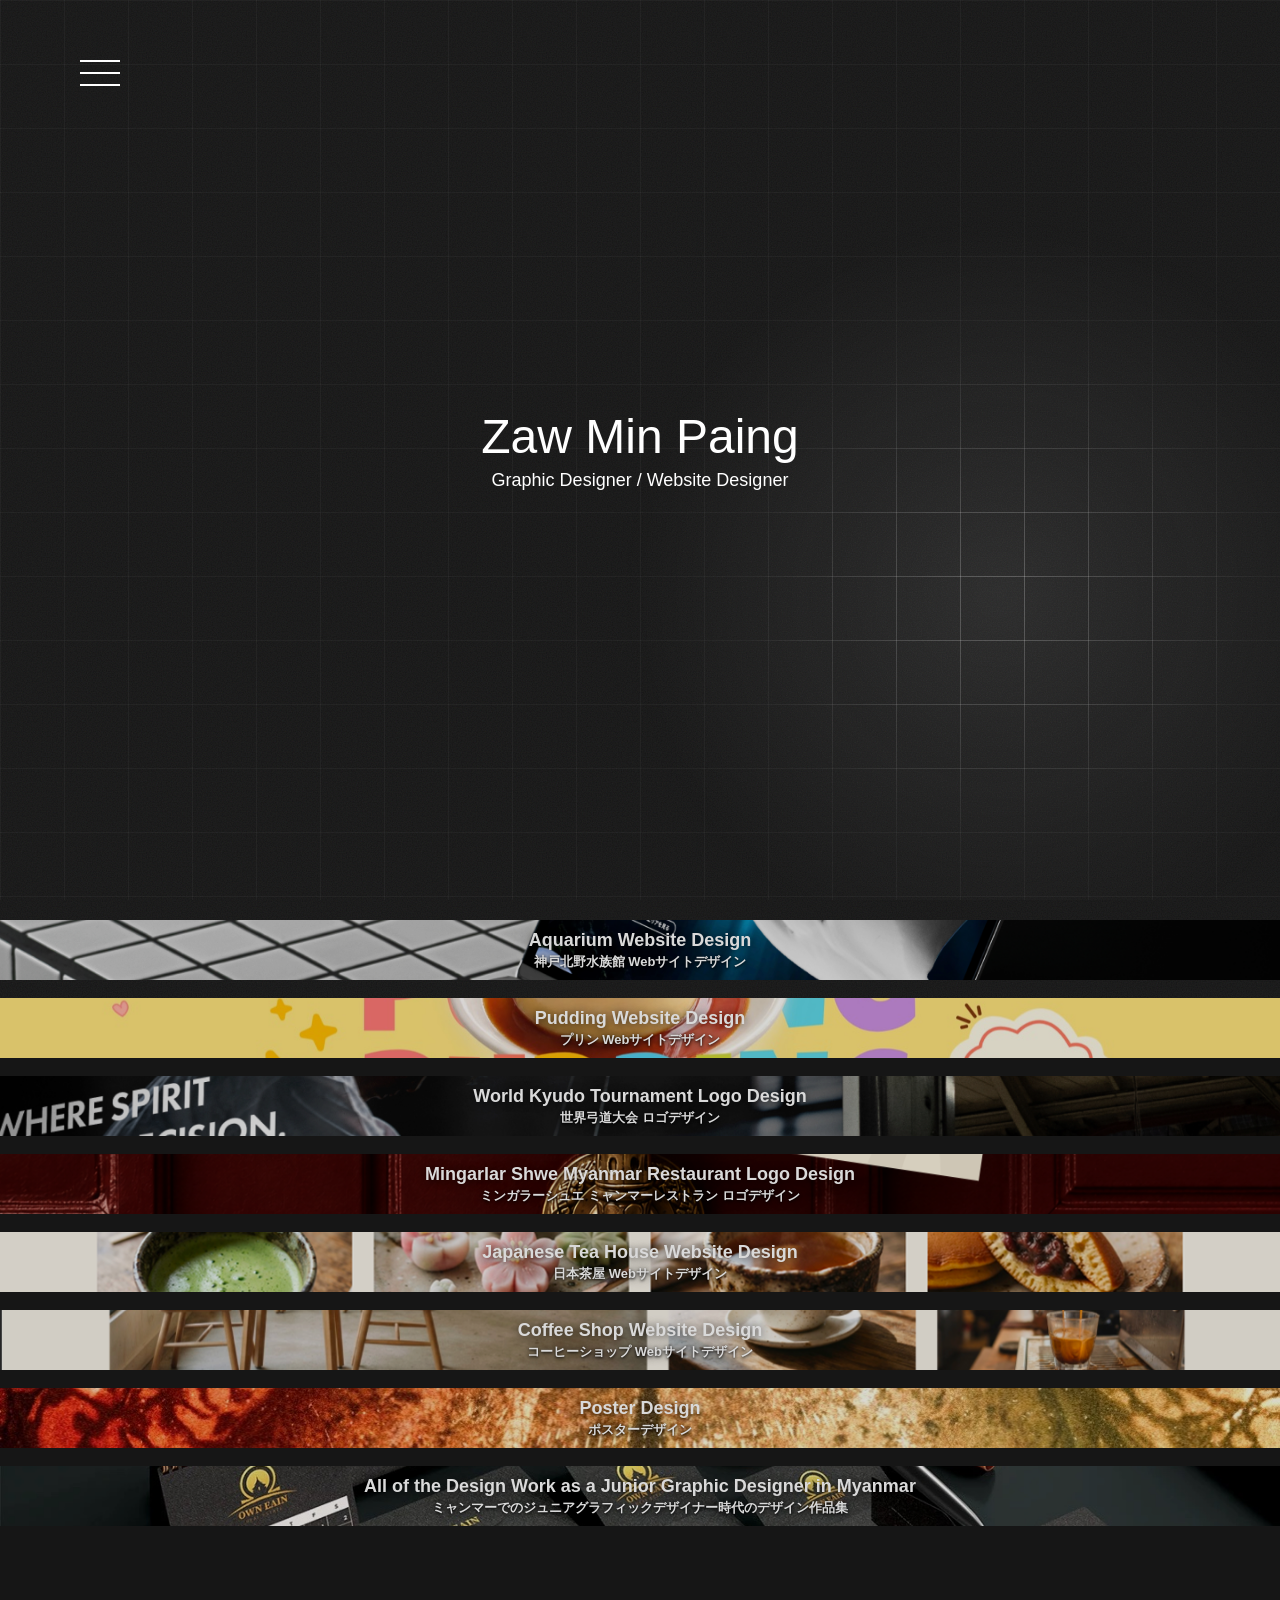
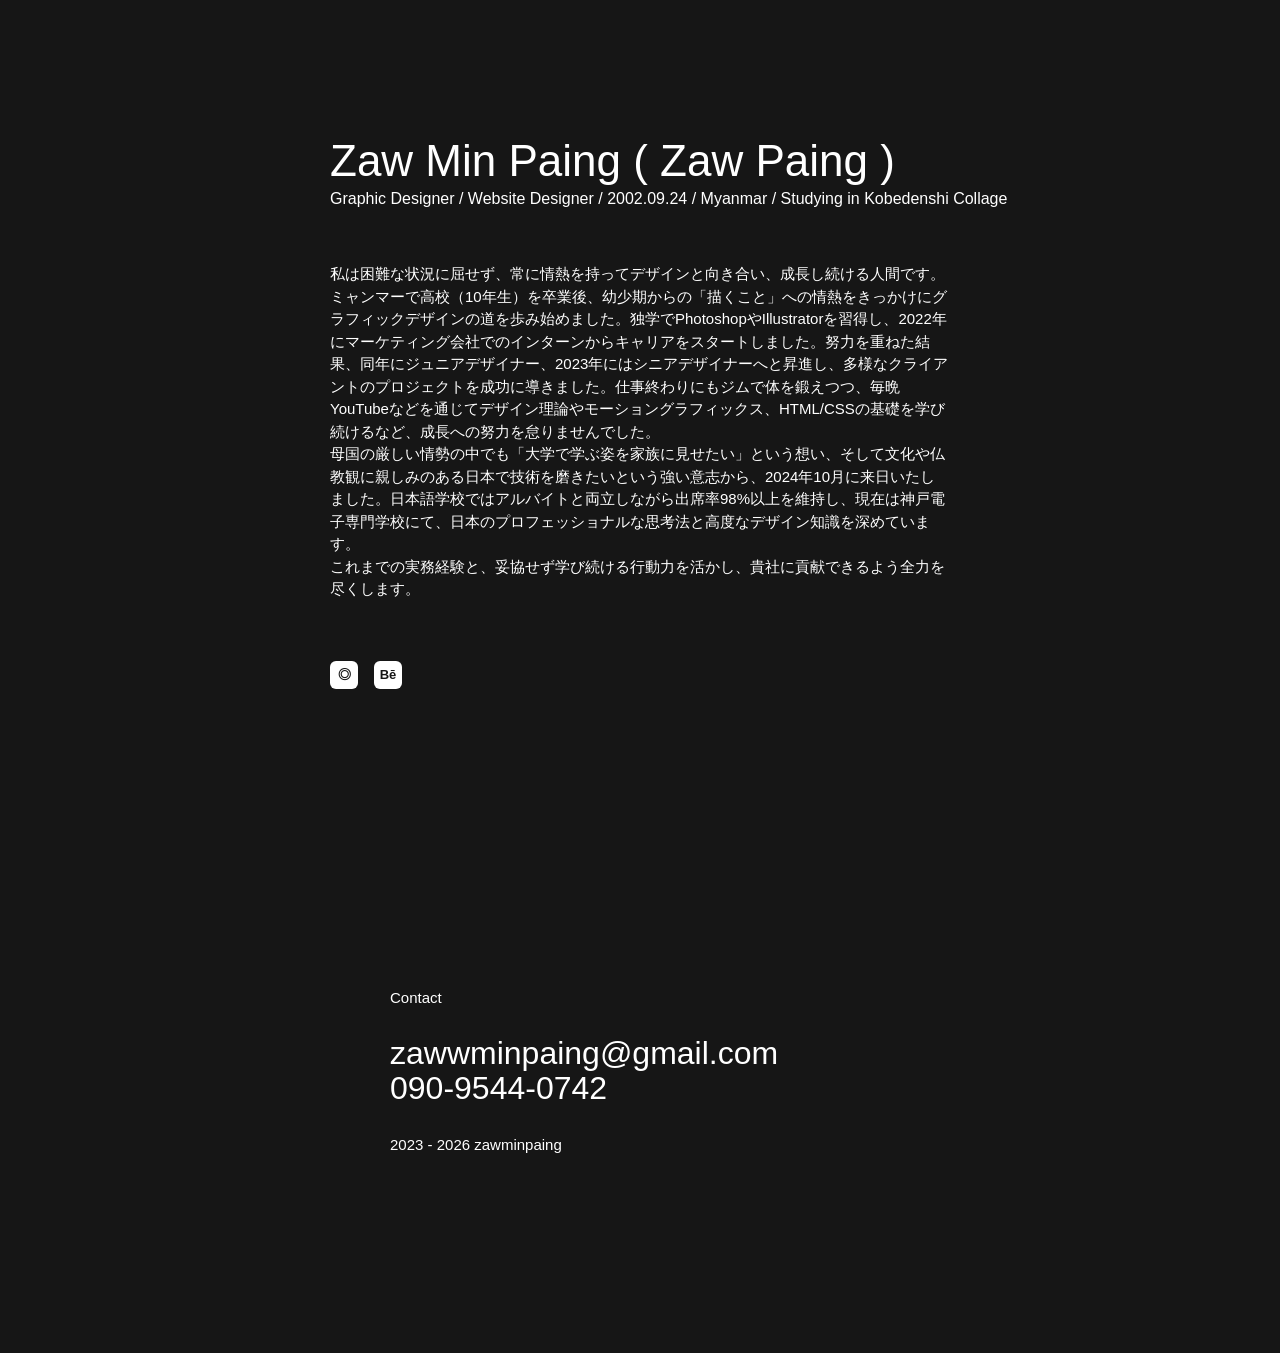
==== index.html @ 80e2b2ab "First version of my portfolio Co-Authored-By: Claude Opus 5.5 <noreply@anthropic.com>" ====
<!doctype html>
<html lang="ja">
  <head>
    <meta charset="UTF-8" />
    <meta name="viewport" content="width=device-width, initial-scale=1.0" />
    <title>Zaw Min Paing</title>
    <!-- style.css ဖိုင်ကို ဒီမှာ ချိတ်ထားတာပါ -->
    <link rel="stylesheet" href="style.css" />
    <link rel="shortcut icon" href="./img/logo.png" type="image/x-icon" />
  </head>
  <body>
    <!-- ===== 1. ပထမ screen (Hero) ===== -->
    <section class="hero">
      <!-- ဘယ်ဘက်အပေါ်က မီနူးခလုတ် (လိုင်း ၃ ကြောင်း) -->
      <div class="menu-button" id="menuButton">
        <span></span>
        <span></span>
        <span></span>
      </div>

      <!-- မီနူးခလုတ်နှိပ်ရင် ပေါ်လာမယ့် ရွေးချယ်စရာ ၃ ခု -->
      <!-- href="#projects" ဆိုတာ id="projects" ရှိတဲ့ နေရာကို သွားခိုင်းတာပါ -->
      <nav class="menu-list" id="menuList">
        <a href="#projects">Project</a>
        <a href="#about">About me</a>
        <a href="#contact">Contact</a>
      </nav>

      <h1>Zaw Min Paing</h1>
      <p class="job">Graphic Designer / Website Designer</p>

      <!-- အောက်ကို ညွှန်တဲ့ မြှား -->
      <div class="arrow">↓</div>
    </section>

    <!-- ===== 2. Project box တွေ ===== -->
    <section class="projects" id="projects">
      <!-- ပုံထည့်ချင်ရင် style.css ထဲမှာ ရှင်းပြထားတာကြည့်ပါ -->
      <a href="aquarium.html?v=2" class="box box1">Aquarium Website Design<span class="jp">神戸北野水族館 Webサイトデザイン</span></a>
      <a href="pudding.html?v=2" class="box box2">Pudding Website Design<span class="jp">プリン Webサイトデザイン</span></a>
      <a href="kyudo.html?v=2" class="box box3"
        >World Kyudo Tournament Logo Design<span class="jp">世界弓道大会 ロゴデザイン</span></a
      >
      <a href="mingarlar.html?v=2" class="box box4"
        >Mingarlar Shwe Myanmar Restaurant Logo Design<span class="jp">ミンガラーシュエ ミャンマーレストラン ロゴデザイン</span></a
      >
      <a href="kokoro_1.html?v=2" class="box box5"
        >Japanese Tea House Website Design<span class="jp">日本茶屋 Webサイトデザイン</span></a
      >
      <a href="coffee.html?v=2" class="box box6">Coffee Shop Website Design<span class="jp">コーヒーショップ Webサイトデザイン</span></a>

      <a href="poster.html?v=2" class="box box7">Poster Design<span class="jp">ポスターデザイン</span></a>

      <!-- အဖြူရောင် box -->
      <a
        href="https://www.behance.net/gallery/170321691/My-Personal-Portfolio"
        class="box box8"
        target="_blank"
        rel="noopener"
        >All of the Design Work as a Junior Graphic Designer in Myanmar<span class="jp">ミャンマーでのジュニアグラフィックデザイナー時代のデザイン作品集</span></a
      >
    </section>

    <!-- ===== 3. About ===== -->
    <section class="about" id="about">
      <h2>Zaw Min Paing ( Zaw Paing )</h2>
      <p class="about-job">
        Graphic Designer / Website Designer / 2002.09.24 / Myanmar / Studying in
        Kobedenshi Collage
      </p>

      <p class="about-text">
        私は困難な状況に屈せず、常に情熱を持ってデザインと向き合い、成長し続ける人間です。<br />
        ミャンマーで高校（10年生）を卒業後、幼少期からの「描くこと」への情熱をきっかけにグラフィックデザインの道を歩み始めました。独学でPhotoshopやIllustratorを習得し、2022年にマーケティング会社でのインターンからキャリアをスタートしました。努力を重ねた結果、同年にジュニアデザイナー、2023年にはシニアデザイナーへと昇進し、多様なクライアントのプロジェクトを成功に導きました。仕事終わりにもジムで体を鍛えつつ、毎晩YouTubeなどを通じてデザイン理論やモーショングラフィックス、HTML/CSSの基礎を学び続けるなど、成長への努力を怠りませんでした。<br />
        母国の厳しい情勢の中でも「大学で学ぶ姿を家族に見せたい」という想い、そして文化や仏教観に親しみのある日本で技術を磨きたいという強い意志から、2024年10月に来日いたしました。日本語学校ではアルバイトと両立しながら出席率98%以上を維持し、現在は神戸電子専門学校にて、日本のプロフェッショナルな思考法と高度なデザイン知識を深めています。<br />
        これまでの実務経験と、妥協せず学び続ける行動力を活かし、貴社に貢献できるよう全力を尽くします。
      </p>

      <!-- SNS icon နှစ်ခု (Instagram နဲ့ Behance) -->
      <div class="sns">
        <a href="https://www.instagram.com/rein.er2828" class="sns-icon" target="_blank" rel="noopener" aria-label="Instagram">◎</a>
        <a href="https://www.behance.net/zawminpg" class="sns-icon" target="_blank" rel="noopener" aria-label="Behance">Bē</a>
      </div>
    </section>

    <!-- ===== 4. Contact ===== -->
    <section class="contact" id="contact">
      <p class="contact-label">Contact</p>
      <p class="contact-big">zawwminpaing@gmail.com<br />090-9544-0742</p>
      <p class="copyright">2023 - 2026 zawminpaing</p>
    </section>

    <!-- အပေါ်ဆုံးကို ပြန်သွားမယ့် ခလုတ် (အောက်ဆုံးရောက်မှ ပေါ်လာမယ်) -->
    <a href="#" class="to-top" id="toTop">↑</a>

    <!-- ===== JavaScript (ခလုတ်တွေ အလုပ်လုပ်အောင်) ===== -->
    <script>
      // လိုအပ်တဲ့ အပိုင်းတွေကို နာမည်ပေးပြီး ယူထားတာ
      var menuButton = document.getElementById("menuButton");
      var menuList = document.getElementById("menuList");
      var toTop = document.getElementById("toTop");

      // 1) မီနူးလိုင်း ၃ ကြောင်းကို နှိပ်ရင် ဖွင့်/ပိတ်
      menuButton.onclick = function () {
        menuButton.classList.toggle("open");
        menuList.classList.toggle("show");
      };

      // 2) မီနူးထဲက စာတစ်ခုခုကို နှိပ်ရင် မီနူး ပြန်ပိတ်
      var links = menuList.getElementsByTagName("a");
      for (var i = 0; i < links.length; i++) {
        links[i].onclick = function () {
          menuButton.classList.remove("open");
          menuList.classList.remove("show");
        };
      }

      // 3) အောက်ဆုံးနားရောက်ရင် အပေါ်ပြန်ခလုတ် ပြ
      window.onscroll = function () {
        var bottomPosition = window.scrollY + window.innerHeight;
        var pageHeight = document.body.scrollHeight;

        // 300 ဆိုတာ အောက်ဆုံးကနေ 300px အကွာမှာ ပေါ်မယ်လို့ ဆိုလိုတာ
        if (bottomPosition >= pageHeight - 300) {
          toTop.classList.add("show");
        } else {
          toTop.classList.remove("show");
        }
      };

      // 4) အပေါ်ပြန်ခလုတ်ကို နှိပ်ရင် အပေါ်ဆုံးကို ညင်သာစွာ ပြန်သွား
      toTop.onclick = function (event) {
        event.preventDefault();
        window.scrollTo({ top: 0, behavior: "smooth" });
      };
      // 5) Mouse နောက်ကို အလင်းဝိုင်း နူးညံ့စွာ လိုက်စေတာ
      var rootEl = document.documentElement;
      var targetX = window.innerWidth / 2;
      var targetY = window.innerHeight / 3;
      var currentX = targetX;
      var currentY = targetY;

      window.addEventListener("mousemove", function (e) {
        targetX = e.clientX;
        targetY = e.clientY;
      });

      function moveGlow() {
        // 0.08 ကြီးရင် မြန်ပြီး ငယ်ရင် ပိုနှေးနှေး လိုက်မယ်
        currentX += (targetX - currentX) * 0.08;
        currentY += (targetY - currentY) * 0.08;
        rootEl.style.setProperty("--x", currentX + "px");
        rootEl.style.setProperty("--y", currentY + "px");
        requestAnimationFrame(moveGlow);
      }
      moveGlow();

      // 6) Scroll ဆင်းရင် ပေါ်လာမယ့် အရာတွေ
      var items = document.querySelectorAll(
        ".box, .about h2, .about-job, .about-text, .sns, .contact p",
      );

      var observer = new IntersectionObserver(
        function (entries) {
          entries.forEach(function (entry) {
            if (entry.isIntersecting) {
              entry.target.classList.add("visible");
              observer.unobserve(entry.target); // တစ်ခါပေါ်ပြီးရင် ထပ်မလုပ်တော့ဘူး
            }
          });
        },
        { threshold: 0.15 },
      );

      items.forEach(function (item, index) {
        item.classList.add("reveal");
        // box တွေ တစ်ခုပြီးတစ်ခု ပေါ်အောင် အချိန်နည်းနည်း ကွာပေးတာ
        item.style.animationDelay = (index % 4) * 0.08 + "s";
        observer.observe(item);
      });
      // 5) Mouse နောက်ကို အလင်းဝိုင်း လိုက်မယ်၊ mouse မလှုပ်ရင် ကိုယ်တိုင် လွင့်နေမယ်
      var rootEl = document.documentElement;
      var targetX = window.innerWidth / 2;
      var targetY = window.innerHeight / 3;
      var currentX = targetX;
      var currentY = targetY;
      var lastMove = 0; // mouse လှုပ်ခဲ့တဲ့ နောက်ဆုံးအချိန်

      window.addEventListener("mousemove", function (e) {
        targetX = e.clientX;
        targetY = e.clientY;
        lastMove = Date.now();
      });

      function moveGlow() {
        var idle = Date.now() - lastMove > 2000; // 2000 = mouse မလှုပ်ပဲ ၂ စက္ကန့်ကြာရင်

        if (idle) {
          // mouse မလှုပ်ရင် screen အလယ်ပတ်လည်မှာ ဖြည်းဖြည်းလွင့်မယ်
          var t = Date.now() / 1000;
          targetX = window.innerWidth * (0.5 + 0.3 * Math.sin(t * 0.4));
          targetY = window.innerHeight * (0.45 + 0.25 * Math.cos(t * 0.3));
        }

        currentX += (targetX - currentX) * 0.05;
        currentY += (targetY - currentY) * 0.05;
        rootEl.style.setProperty("--x", currentX + "px");
        rootEl.style.setProperty("--y", currentY + "px");
        requestAnimationFrame(moveGlow);
      }
      moveGlow();

      // 7) Project လိုင်းကို နှိပ်ရင် ပိုလင်းပြီး ပိုကြီးသွားမှ စာမျက်နှာအသစ် ဖွင့်မယ်
      var boxes = document.querySelectorAll(".box");

      boxes.forEach(function (box) {
        box.addEventListener("click", function (event) {
          // Cmd/Ctrl နှိပ်ပြီး tab အသစ်ဖွင့်တာကို မတားဘူး
          if (event.metaKey || event.ctrlKey || event.shiftKey) return;
          event.preventDefault();
          box.classList.add("clicked");

          var link = box.getAttribute("href");
          if (box.target === "_blank") {
            // အပြင် website ကို tab အသစ်မှာ ဖွင့်ပြီး ဒီလိုင်းက ပြန်သေးသွားမယ်
            window.open(link, "_blank", "noopener");
            setTimeout(function () {
              box.classList.remove("clicked");
            }, 700);
          } else if (link && link !== "#") {
            // 450 = effect မြင်ရအောင် စောင့်တဲ့အချိန်
            setTimeout(function () {
              window.location.href = link;
            }, 450);
          } else {
            // စာမျက်နှာ မရှိသေးတဲ့ လိုင်းက effect ပြပြီး ပြန်သေးသွားမယ်
            setTimeout(function () {
              box.classList.remove("clicked");
            }, 700);
          }
        });
      });

      // Back နဲ့ ပြန်လာရင် လိုင်းတွေ ပုံမှန်အရွယ် ပြန်ဖြစ်အောင်
      window.addEventListener("pageshow", function () {
        boxes.forEach(function (box) {
          box.classList.remove("clicked");
        });
      });

      // 8) Scroll ဆင်းရင် မြှားက ညင်သာစွာ အောက်ကို ဆင်းသွားပြီး ဖျောက်သွားမယ်
      var arrow = document.querySelector(".arrow");
      var noMotion = window.matchMedia("(prefers-reduced-motion: reduce)").matches;

      if (arrow && !noMotion) {
        var arrowY = window.scrollY;

        function moveArrow() {
          var before = arrowY;
          // 0.16 ကြီးရင် မြန်ပြီး ငယ်ရင် ပိုနှေးနှေး လိုက်မယ်
          arrowY += (window.scrollY - arrowY) * 0.16;

          var fadeEnd = window.innerHeight * 0.4; // ဒီလောက် scroll ဆင်းရင် လုံးဝ ပျောက်မယ်
          var y = Math.min(arrowY, fadeEnd);
          var stretch = Math.min(Math.abs(arrowY - before) * 0.012, 0.5);

          arrow.style.translate = "0 " + y * 1.6 + "px"; // 1.6 ကြီးရင် ပိုအောက်ရောက်မယ်
          arrow.style.scale = "1 " + (1 + stretch); // scroll မြန်ရင် နည်းနည်း ရှည်သွားမယ်
          arrow.style.opacity = Math.max(1 - y / fadeEnd, 0);
          requestAnimationFrame(moveArrow);
        }
        moveArrow();
      }
    </script>
  </body>
  <!-- ===== နောက်ခံ effect ၄ ခု (page တစ်ခုလုံးမှာ ရှိနေမယ်) ===== -->
  <div class="bg-grid"></div>
  <div class="bg-grid-lit"></div>
  <div class="bg-glow"></div>
  <div class="bg-grain"></div>
</html>
---- style.css ----
/* ===== အခြေခံ setting ===== */
* {
  margin: 0;
  padding: 0;
  box-sizing: border-box;
}

/* menu ကနေ နှိပ်ရင် ချက်ချင်းမခုန်ဘဲ ညင်ညင်သာသာ ရွေ့သွားအောင် */
html {
  scroll-behavior: smooth;
}

body {
  background-color: #161616; /* အနက်ရောင် နောက်ခံ */
  color: white;
  font-family: Arial, "Hiragino Sans", "Meiryo", sans-serif;
}

/* ===== 1. Hero ===== */
.hero {
  height: 100vh; /* screen တစ်ခုလုံး အမြင့် */
  min-height: 600px;
  display: flex;
  flex-direction: column;
  justify-content: center;
  align-items: center;
  text-align: center;
  position: relative;
}

.hero h1 {
  font-size: 48px;
  font-weight: normal;
}

.job {
  font-size: 18px;
  margin-top: 6px;
}

/* မီနူးခလုတ် (fixed = scroll လုပ်လည်း အပေါ်ဘယ်ဘက်မှာ ရှိနေမယ်) */
.menu-button {
  position: fixed;
  top: 60px;
  left: 80px;
  cursor: pointer;
  z-index: 100; /* တခြားအရာတွေရဲ့ အပေါ်မှာ ပေါ်နေအောင် */
}

.menu-button span {
  display: block;
  width: 40px;
  height: 2px;
  background-color: white;
  margin-bottom: 10px;
  transition:
    transform 0.3s ease,
    opacity 0.3s ease;
}

/* မီနူးဖွင့်ထားရင် လိုင်း ၃ ကြောင်းက X ပုံစံ ပြောင်းမယ် */
.menu-button.open span:nth-child(1) {
  transform: translateY(12px) rotate(45deg);
}
.menu-button.open span:nth-child(2) {
  opacity: 0;
}
.menu-button.open span:nth-child(3) {
  transform: translateY(-12px) rotate(-45deg);
}

/* မီနူးထဲက ရွေးချယ်စရာ ၃ ခု */
.menu-list {
  position: fixed;
  top: 150px;
  left: 80px;
  z-index: 100;
  display: flex;
  flex-direction: column;
  gap: 18px;

  /* မဖွင့်ခင် ဖျောက်ထားမယ် */
  opacity: 0;
  visibility: hidden;
  transform: translateY(-15px);
  transition:
    opacity 0.4s ease,
    transform 0.4s ease,
    visibility 0.4s;
}

/* JavaScript က show ထည့်ပေးရင် ပေါ်လာမယ် */
.menu-list.show {
  opacity: 1;
  visibility: visible;
  transform: translateY(0);
}

.menu-list a {
  color: white;
  text-decoration: none;
  font-size: 28px;
  transition:
    transform 0.3s ease,
    opacity 0.3s ease;
}

/* မောက်စ်တင်ရင် ညာဘက်ကို နည်းနည်းရွေ့မယ် */
.menu-list a:hover {
  transform: translateX(12px);
  opacity: 0.7;
}

/* အောက်ကို ညွှန်တဲ့ မြှား */
.arrow {
  position: absolute;
  bottom: 60px;
  font-size: 50px;
  font-weight: 100;
}

/* ===== 2. Project box တွေ ===== */
.projects {
  display: flex;
  flex-direction: column;
  gap: 18px; /* box တစ်ခုနဲ့တစ်ခု ကြား အကွာအဝေး */
  padding: 20px 0;
  overflow: hidden; /* ကြီးလာတဲ့အခါ အပြင်ကို မထွက်အောင် */
}

.box {
  display: flex;
  justify-content: center;
  align-items: center;
  height: 60px;
  width: 100%;
  color: white;
  text-decoration: none; /* link မျဉ်းကို ဖျောက် */
  font-size: 18px;
  font-weight: bold;
  text-align: center;
  padding: 0 20px;

  background-color: #2b2b2b; /* ပုံမရှိသေးရင် မီးခိုးရောင်ပဲ ပြမယ် */
  background-size: cover; /* ပုံကို box အပြည့် ဖြည့်မယ် */
  background-position: center;

  text-shadow: 0 1px 8px rgba(0, 0, 0, 0.75); /* ပုံအလင်းပေါ်မှာလည်း စာဖတ်လို့ရအောင် */

  /* ရွေ့လျားမှု နူးညံ့အောင် (0.4 စက္ကန့်) */
  transition:
    height 0.4s ease,
    font-size 0.4s ease,
    filter 0.4s ease;
  filter: brightness(0.85); /* ပုံမှန်အချိန် နည်းနည်းမှောင်တယ် */
}

/* အင်္ဂလိပ်နာမည်အောက်က ဂျပန်နာမည် */
.box {
  flex-direction: column;
}

.box .jp {
  margin-top: 3px;
  font-size: 0.72em;
  font-weight: 600;
  line-height: 1.2;
  text-shadow:
    0 1px 3px rgba(0, 0, 0, 0.95),
    0 0 10px rgba(0, 0, 0, 0.8);
}

/* ✨ မောက်စ်တင်လိုက်ရင် — ပိုလင်းပြီး ကြီးသွားမယ် ✨ */
.box:hover {
  height: 100px; /* ပိုကြီးချင်ရင် ဒီဂဏန်းတိုးပါ */
  font-size: 24px;
  filter: brightness(1.3); /* ပိုလင်းမယ် (ပိုလင်းချင်ရင် 1.5 ပြောင်းပါ) */
}

/* ✨ နှိပ်လိုက်ရင် — အလင်းဆုံးနဲ့ အကြီးဆုံး ဖြစ်မယ် ✨ */
.box.clicked {
  height: 150px;
  font-size: 30px;
  filter: brightness(1.6);
}

/* ပုံထည့်တဲ့နေရာ */
.box1 {
  background-image: url("images/aqa.png");
}

.box2 {
  background-image: url("images/pudding-site.jpg");
  background-position: center; /* ပုံရဲ့ ဘယ်အပိုင်းကို ပြမလဲ (အပေါ်ဆုံး 0%၊ အောက်ဆုံး 100%) */
}

.box3 {
  background-image: url("images/kyudo.png");
}

.box4 {
  background-image: url("images/myn logo.png");
}

.box5 {
  background-image: url("images/japanese tea house.png");
}

.box6 {
  background-image: url("images/coffee shop.png");
}

.box7 {
  background-image: url("images/poster-row.jpg");
}

.box8 {
  background-image: url("images/junior-work.jpg");
}
/* ===== 3. About ===== */
.about {
  max-width: 820px;
  margin: 0 auto;
  padding: 190px 20px 0 100px;
}

.about h2 {
  font-size: 44px;
  font-weight: normal;
}

.about-job {
  font-size: 16px;
  margin-top: 4px;
}

.about-text {
  font-size: 15px;
  line-height: 1.5;
  margin-top: 55px;
  max-width: 620px;
}

/* SNS icon */
.sns {
  display: flex;
  gap: 16px;
  margin-top: 60px;
}

.sns-icon {
  width: 28px;
  height: 28px;
  background-color: white;
  color: #161616;
  border-radius: 6px;
  text-decoration: none;
  font-size: 13px;
  font-weight: bold;
  display: flex;
  justify-content: center;
  align-items: center;
}

/* ===== 4. Contact ===== */
.contact {
  max-width: 820px;
  margin: 0 auto;
  padding: 300px 20px 200px 160px;
}

.contact-label {
  font-size: 15px;
}

.contact-big {
  font-size: 32px;
  line-height: 1.1;
  margin-top: 30px;
}

.copyright {
  font-size: 15px;
  margin-top: 30px;
}

/* ===== အပေါ်ပြန်သွားမယ့် ခလုတ် ===== */
.to-top {
  position: fixed;
  right: 40px;
  bottom: 40px;
  width: 56px;
  height: 56px;
  border-radius: 50%; /* စက်ဝိုင်းပုံ */
  background-color: white;
  color: #161616;
  text-decoration: none;
  font-size: 28px;
  display: flex;
  justify-content: center;
  align-items: center;
  z-index: 100;

  /* မပေါ်ခင် ဖျောက်ထားမယ် */
  opacity: 0;
  visibility: hidden;
  transform: translateY(20px);
  transition:
    opacity 0.4s ease,
    transform 0.4s ease,
    visibility 0.4s;
}

/* JavaScript က show ထည့်ပေးရင် ပေါ်လာမယ် */
.to-top.show {
  opacity: 1;
  visibility: visible;
  transform: translateY(0);
}

/* မောက်စ်တင်ရင် အပေါ်နည်းနည်းတက်မယ် */
.to-top:hover {
  transform: translateY(-6px);
}

/* ===== ဖုန်းမှာကြည့်ရင် (screen သေးရင်) ===== */
@media (max-width: 700px) {
  .hero h1 {
    font-size: 34px;
  }
  .menu-button {
    left: 30px;
    top: 30px;
  }
  .menu-list {
    left: 30px;
    top: 120px;
  }
  .menu-list a {
    font-size: 22px;
  }
  .to-top {
    right: 20px;
    bottom: 20px;
  }
  .box {
    font-size: 14px;
  }
  .about h2 {
    font-size: 28px;
  }
  .contact {
    padding-left: 20px;
  }
  .contact-big {
    font-size: 22px;
  }
}

/* ===== နောက်ခံ effect တွေ ===== */

/* mouse မရှိခင် အလင်းဝိုင်းနေရာ */
:root {
  --x: 50vw;
  --y: 35vh;
}

/* နောက်ခံ ၄ ခုလုံးရဲ့ တူညီတဲ့ အခြေခံ (z-index: -1 = စာတွေရဲ့ နောက်မှာ) */
.bg-grid,
.bg-grid-lit,
.bg-glow,
.bg-grain {
  position: fixed;
  inset: 0; /* screen တစ်ခုလုံးအပြည့် */
  z-index: -1;
  pointer-events: none; /* mouse နှိပ်တာကို မတားဘူး */
}

/* (က) အမြဲမြင်ရတဲ့ မှိန်မှိန် grid */
.bg-grid {
  background-image:
    linear-gradient(rgba(255, 255, 255, 0.035) 1px, transparent 1px),
    linear-gradient(90deg, rgba(255, 255, 255, 0.035) 1px, transparent 1px);
  background-size: 64px 64px; /* grid အကွက်အရွယ်အစား */
}

/* (ခ) mouse ရှိတဲ့ နေရာမှာပဲ ထင်းထင်းပေါ်တဲ့ grid */
.bg-grid-lit {
  background-image:
    linear-gradient(rgba(255, 255, 255, 0.22) 1px, transparent 1px),
    linear-gradient(90deg, rgba(255, 255, 255, 0.22) 1px, transparent 1px);
  background-size: 64px 64px;
  -webkit-mask-image: radial-gradient(
    circle 260px at var(--x) var(--y),
    black,
    transparent
  );
  mask-image: radial-gradient(
    circle 260px at var(--x) var(--y),
    black,
    transparent
  );
}

/* (ဂ) mouse နောက်က လိုက်တဲ့ နူးညံ့တဲ့ အလင်းဝိုင်း */
.bg-glow {
  background: radial-gradient(
    circle 380px at var(--x) var(--y),
    rgba(255, 255, 255, 0.09),
    transparent
  );
}

/* (ဃ) ဖလင်လို အမှုန်အမွှား */
.bg-grain {
  inset: -100px; /* ရွေ့တဲ့အခါ အစွန်းမပြတ်အောင် ပိုကြီးထားတာ */
  opacity: 0.07; /* ပိုထင်ရှားချင်ရင် 0.12 ပြောင်းပါ */
  background-image: url("data:image/svg+xml,%3Csvg xmlns='http://www.w3.org/2000/svg' width='200' height='200'%3E%3Cfilter id='n'%3E%3CfeTurbulence type='fractalNoise' baseFrequency='0.8' numOctaves='2' stitchTiles='stitch'/%3E%3C/filter%3E%3Crect width='100%25' height='100%25' filter='url(%23n)'/%3E%3C/svg%3E");
  animation: grain 0.8s steps(4) infinite;
}

@keyframes grain {
  0% {
    transform: translate(0, 0);
  }
  25% {
    transform: translate(-40px, 30px);
  }
  50% {
    transform: translate(30px, -50px);
  }
  75% {
    transform: translate(-20px, -30px);
  }
  100% {
    transform: translate(0, 0);
  }
}

/* ===== Scroll ဆင်းရင် ပေါ်လာတဲ့ effect ===== */
.reveal {
  opacity: 0; /* မပေါ်ခင် ဖျောက်ထားမယ် */
}

.reveal.visible {
  animation: rise 0.9s ease forwards;
}

@keyframes rise {
  from {
    opacity: 0;
    translate: 0 40px; /* 40px အောက်ကနေ စတက်လာမယ် */
  }
  to {
    opacity: 1;
    translate: 0 0;
  }
}

/* ===== Hero ဖွင့်ချိန် animation ===== */
.hero h1 {
  animation: rise 1.1s ease 0.2s both;
}

.hero .job {
  animation: rise 1.1s ease 0.5s both;
}

/* မြှားလေး အပေါ်အောက် လှုပ်နေတာ */
.arrow {
  animation: bob 2s ease-in-out infinite;
  transform-origin: top center; /* ရှည်တဲ့အခါ အောက်ဘက်ကို ရှည်မယ် */
  pointer-events: none;
}

@keyframes bob {
  0%,
  100% {
    transform: translateY(0);
  }
  50% {
    transform: translateY(12px);
  }
}

/* လှုပ်ရှားမှု မကြိုက်တဲ့ သူတွေရဲ့ computer setting ကို လေးစားတာ */
@media (prefers-reduced-motion: reduce) {
  .bg-grain,
  .arrow {
    animation: none;
  }
}

/* ===== Grid ကို ဖြည်းဖြည်းချင်း ရွေ့စေတာ ===== */
.bg-grid,
.bg-grid-lit {
  animation: gridMove 8s linear infinite;
}

@keyframes gridMove {
  from {
    background-position: 0 0;
  }
  to {
    background-position: 64px 64px;
  } /* grid အကွက်အရွယ်နဲ့ တူရမယ် */
}
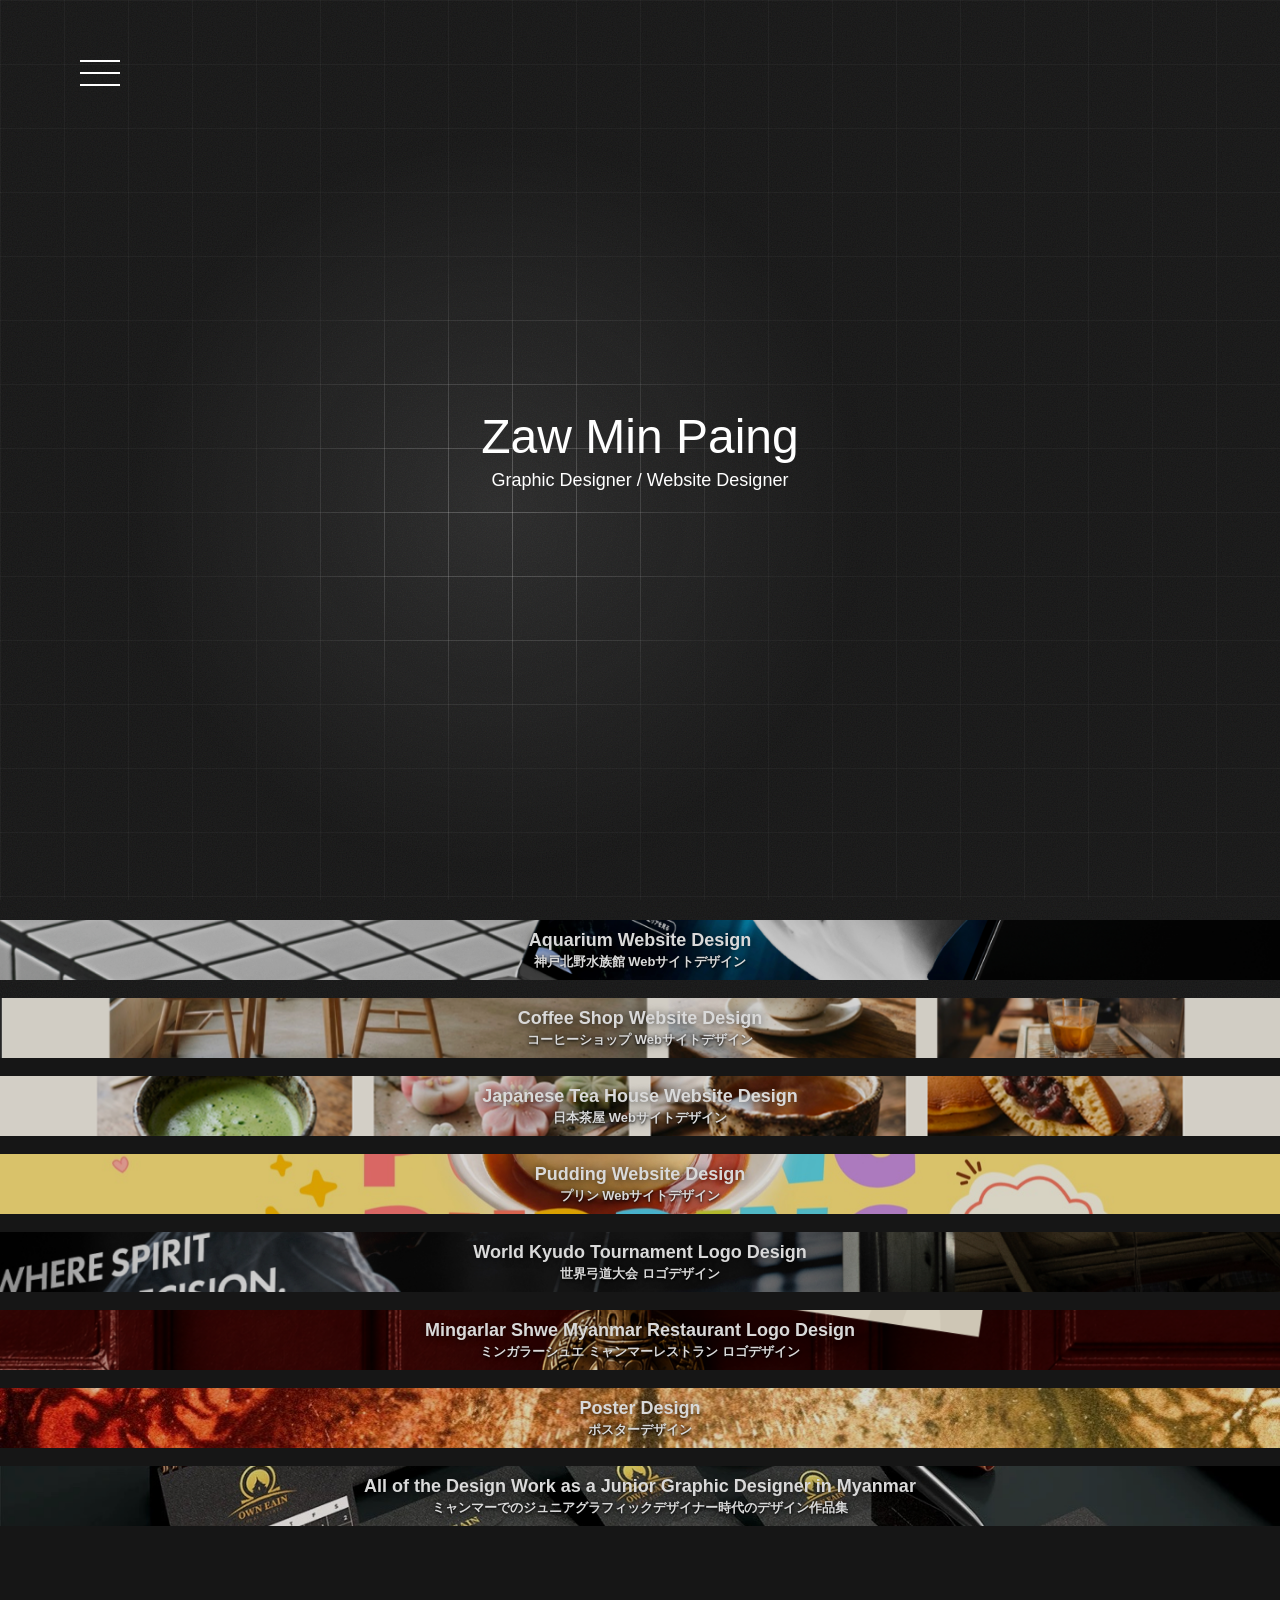
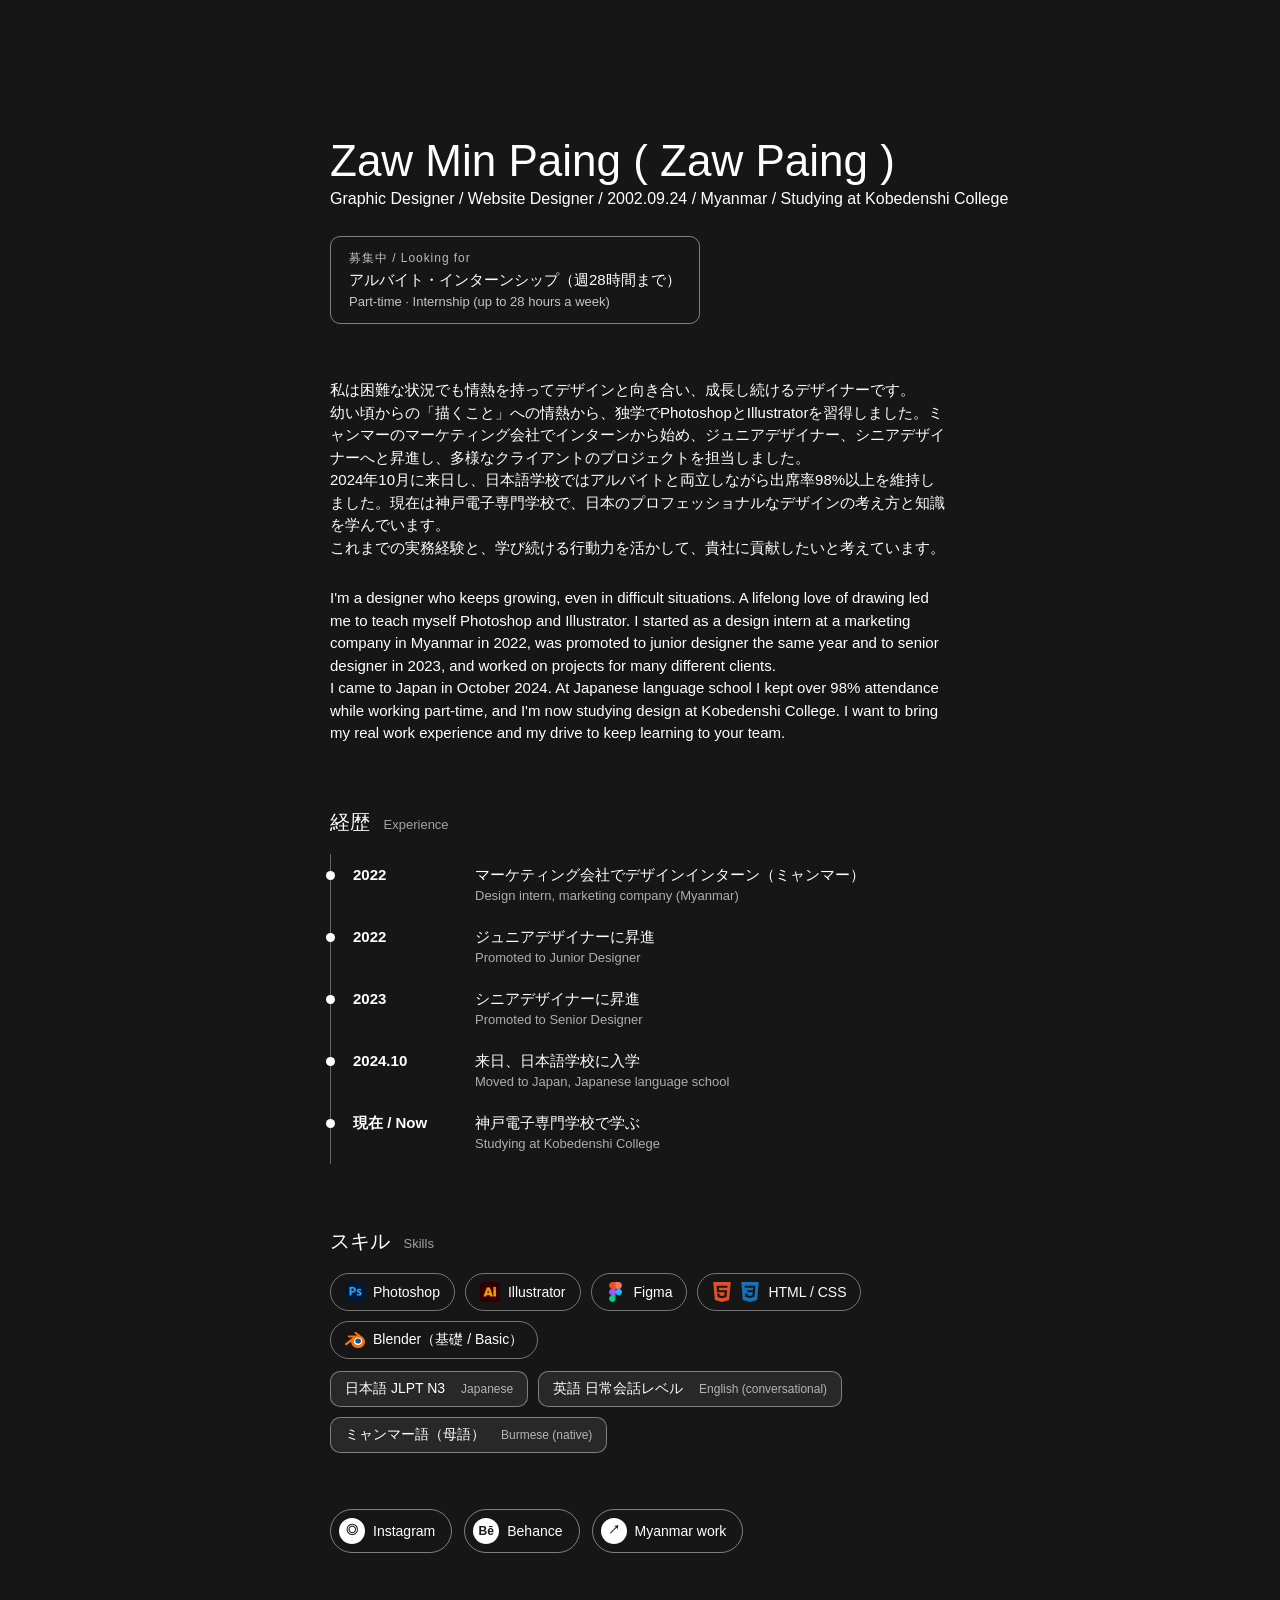
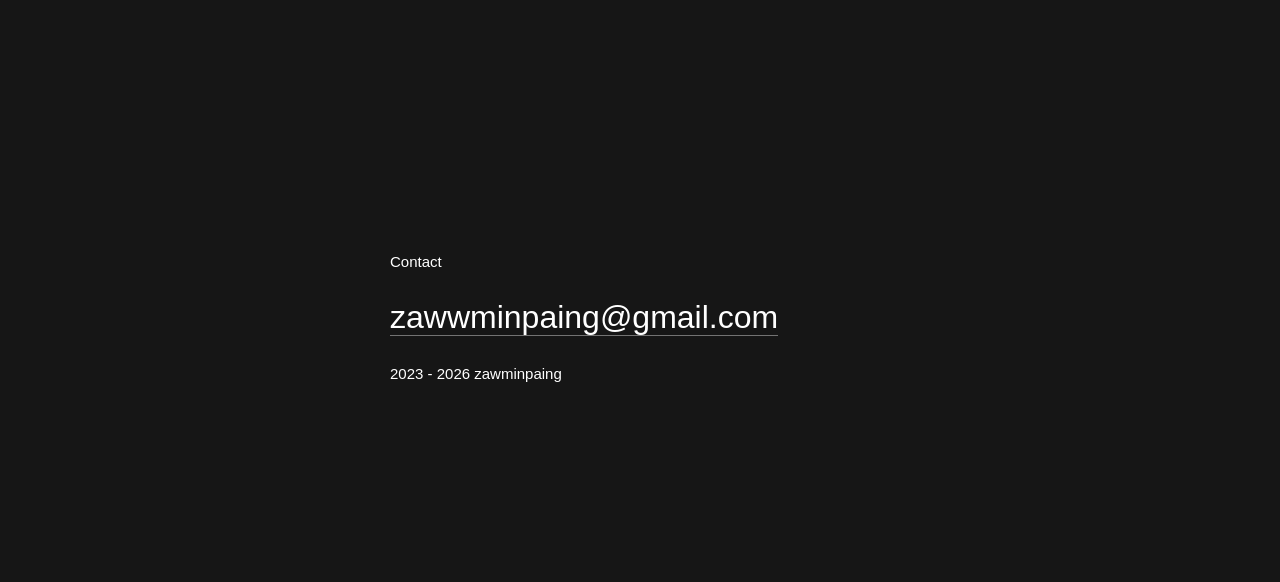
==== commit 4bac2307: "Update porfolio" ====
--- a/index.html
+++ b/index.html
@@ -6,7 +6,15 @@
     <title>Zaw Min Paing</title>
     <!-- style.css ဖိုင်ကို ဒီမှာ ချိတ်ထားတာပါ -->
     <link rel="stylesheet" href="style.css" />
-    <link rel="shortcut icon" href="./img/logo.png" type="image/x-icon" />
+    <meta name="description" content="Zaw Min Paing — Graphic Designer / Website Designer studying in Kobe. Web, logo and poster design portfolio." />
+    <link rel="icon" href="img/logo.png" type="image/png" />
+    <!-- LINE / Slack မှာ link ပို့ရင် ပေါ်မယ့် ပုံနဲ့ စာ -->
+    <meta property="og:type" content="website" />
+    <meta property="og:url" content="https://kd1454784-paing.github.io/" />
+    <meta property="og:title" content="Zaw Min Paing | Portfolio" />
+    <meta property="og:description" content="Graphic Designer / Website Designer studying in Kobe. Web, logo and poster design." />
+    <meta property="og:image" content="https://kd1454784-paing.github.io/images/og.png" />
+    <meta name="twitter:card" content="summary_large_image" />
   </head>
   <body>
     <!-- ===== 1. ပထမ screen (Hero) ===== -->
@@ -36,20 +44,20 @@
     <!-- ===== 2. Project box တွေ ===== -->
     <section class="projects" id="projects">
       <!-- ပုံထည့်ချင်ရင် style.css ထဲမှာ ရှင်းပြထားတာကြည့်ပါ -->
-      <a href="aquarium.html?v=2" class="box box1">Aquarium Website Design<span class="jp">神戸北野水族館 Webサイトデザイン</span></a>
-      <a href="pudding.html?v=2" class="box box2">Pudding Website Design<span class="jp">プリン Webサイトデザイン</span></a>
-      <a href="kyudo.html?v=2" class="box box3"
+      <!-- Web design ကို အရင်ပြပြီး logo နဲ့ poster ကို နောက်မှာ ထားတာ -->
+      <a href="aquarium.html" class="box box1">Aquarium Website Design<span class="jp">神戸北野水族館 Webサイトデザイン</span></a>
+      <a href="coffee.html" class="box box6">Coffee Shop Website Design<span class="jp">コーヒーショップ Webサイトデザイン</span></a>
+      <a href="kokoro_1.html" class="box box5"
+        >Japanese Tea House Website Design<span class="jp">日本茶屋 Webサイトデザイン</span></a
+      >
+      <a href="pudding.html" class="box box2">Pudding Website Design<span class="jp">プリン Webサイトデザイン</span></a>
+      <a href="kyudo.html" class="box box3"
         >World Kyudo Tournament Logo Design<span class="jp">世界弓道大会 ロゴデザイン</span></a
       >
-      <a href="mingarlar.html?v=2" class="box box4"
+      <a href="mingarlar.html" class="box box4"
         >Mingarlar Shwe Myanmar Restaurant Logo Design<span class="jp">ミンガラーシュエ ミャンマーレストラン ロゴデザイン</span></a
       >
-      <a href="kokoro_1.html?v=2" class="box box5"
-        >Japanese Tea House Website Design<span class="jp">日本茶屋 Webサイトデザイン</span></a
-      >
-      <a href="coffee.html?v=2" class="box box6">Coffee Shop Website Design<span class="jp">コーヒーショップ Webサイトデザイン</span></a>
-
-      <a href="poster.html?v=2" class="box box7">Poster Design<span class="jp">ポスターデザイン</span></a>
+      <a href="poster.html" class="box box7">Poster Design<span class="jp">ポスターデザイン</span></a>
 
       <!-- အဖြူရောင် box -->
       <a
@@ -65,28 +73,66 @@
     <section class="about" id="about">
       <h2>Zaw Min Paing ( Zaw Paing )</h2>
       <p class="about-job">
-        Graphic Designer / Website Designer / 2002.09.24 / Myanmar / Studying in
-        Kobedenshi Collage
+        Graphic Designer / Website Designer / 2002.09.24 / Myanmar / Studying at
+        Kobedenshi College
       </p>
-
+      <p class="available"><b>募集中 / Looking for</b>アルバイト・インターンシップ（週28時間まで）<span>Part-time · Internship (up to 28 hours a week)</span></p>
+
+      <!-- ဂျပန်လို ကိုယ်ရေးအကျဉ်း -->
       <p class="about-text">
-        私は困難な状況に屈せず、常に情熱を持ってデザインと向き合い、成長し続ける人間です。<br />
-        ミャンマーで高校（10年生）を卒業後、幼少期からの「描くこと」への情熱をきっかけにグラフィックデザインの道を歩み始めました。独学でPhotoshopやIllustratorを習得し、2022年にマーケティング会社でのインターンからキャリアをスタートしました。努力を重ねた結果、同年にジュニアデザイナー、2023年にはシニアデザイナーへと昇進し、多様なクライアントのプロジェクトを成功に導きました。仕事終わりにもジムで体を鍛えつつ、毎晩YouTubeなどを通じてデザイン理論やモーショングラフィックス、HTML/CSSの基礎を学び続けるなど、成長への努力を怠りませんでした。<br />
-        母国の厳しい情勢の中でも「大学で学ぶ姿を家族に見せたい」という想い、そして文化や仏教観に親しみのある日本で技術を磨きたいという強い意志から、2024年10月に来日いたしました。日本語学校ではアルバイトと両立しながら出席率98%以上を維持し、現在は神戸電子専門学校にて、日本のプロフェッショナルな思考法と高度なデザイン知識を深めています。<br />
-        これまでの実務経験と、妥協せず学び続ける行動力を活かし、貴社に貢献できるよう全力を尽くします。
+        私は困難な状況でも情熱を持ってデザインと向き合い、成長し続けるデザイナーです。<br />
+        幼い頃からの「描くこと」への情熱から、独学でPhotoshopとIllustratorを習得しました。ミャンマーのマーケティング会社でインターンから始め、ジュニアデザイナー、シニアデザイナーへと昇進し、多様なクライアントのプロジェクトを担当しました。<br />
+        2024年10月に来日し、日本語学校ではアルバイトと両立しながら出席率98%以上を維持しました。現在は神戸電子専門学校で、日本のプロフェッショナルなデザインの考え方と知識を学んでいます。<br />
+        これまでの実務経験と、学び続ける行動力を活かして、貴社に貢献したいと考えています。
       </p>
 
-      <!-- SNS icon နှစ်ခု (Instagram နဲ့ Behance) -->
+      <!-- အင်္ဂလိပ်လို ကိုယ်ရေးအကျဉ်း -->
+      <p class="about-text en">
+        I'm a designer who keeps growing, even in difficult situations. A lifelong love of drawing led me to teach myself
+        Photoshop and Illustrator. I started as a design intern at a marketing company in Myanmar in 2022, was promoted to
+        junior designer the same year and to senior designer in 2023, and worked on projects for many different clients.<br />
+        I came to Japan in October 2024. At Japanese language school I kept over 98% attendance while working part-time,
+        and I'm now studying design at Kobedenshi College. I want to bring my real work experience and my drive to keep
+        learning to your team.
+      </p>
+
+      <!-- အလုပ်အတွေ့အကြုံ အချိန်စဉ် -->
+      <h3 class="about-label">経歴 <span>Experience</span></h3>
+      <ol class="timeline">
+        <li><b>2022</b><p>マーケティング会社でデザインインターン（ミャンマー）<span>Design intern, marketing company (Myanmar)</span></p></li>
+        <li><b>2022</b><p>ジュニアデザイナーに昇進<span>Promoted to Junior Designer</span></p></li>
+        <li><b>2023</b><p>シニアデザイナーに昇進<span>Promoted to Senior Designer</span></p></li>
+        <li><b>2024.10</b><p>来日、日本語学校に入学<span>Moved to Japan, Japanese language school</span></p></li>
+        <li><b>現在 / Now</b><p>神戸電子専門学校で学ぶ<span>Studying at Kobedenshi College</span></p></li>
+      </ol>
+
+      <!-- Tool နဲ့ ဘာသာစကား -->
+      <h3 class="about-label">スキル <span>Skills</span></h3>
+      <ul class="skills">
+        <li><img src="images/icons/photoshop.png" alt="" />Photoshop</li>
+        <li><img src="images/icons/illustrator.png" alt="" />Illustrator</li>
+        <li><img src="images/icons/figma.png" alt="" />Figma</li>
+        <li><img src="images/icons/html.svg" alt="" /><img src="images/icons/css.svg" alt="" />HTML / CSS</li>
+        <li><img src="images/icons/blender.svg" alt="" />Blender（基礎 / Basic）</li>
+      </ul>
+      <ul class="skills lang">
+        <li>日本語 JLPT N3<span>Japanese</span></li>
+        <li>英語 日常会話レベル<span>English (conversational)</span></li>
+        <li>ミャンマー語（母語）<span>Burmese (native)</span></li>
+      </ul>
+
+      <!-- SNS (နာမည်ပါတဲ့ ခလုတ်) -->
       <div class="sns">
-        <a href="https://www.instagram.com/rein.er2828" class="sns-icon" target="_blank" rel="noopener" aria-label="Instagram">◎</a>
-        <a href="https://www.behance.net/zawminpg" class="sns-icon" target="_blank" rel="noopener" aria-label="Behance">Bē</a>
+        <a href="https://www.instagram.com/rein.er2828" class="sns-icon" target="_blank" rel="noopener"><i>◎</i>Instagram</a>
+        <a href="https://www.behance.net/zawminpg" class="sns-icon" target="_blank" rel="noopener"><i>Bē</i>Behance</a>
+        <a href="https://www.behance.net/gallery/170321691/My-Personal-Portfolio" class="sns-icon" target="_blank" rel="noopener"><i>↗</i>Myanmar work</a>
       </div>
     </section>
 
     <!-- ===== 4. Contact ===== -->
     <section class="contact" id="contact">
       <p class="contact-label">Contact</p>
-      <p class="contact-big">zawwminpaing@gmail.com<br />090-9544-0742</p>
+      <p class="contact-big"><a href="mailto:zawwminpaing@gmail.com">zawwminpaing@gmail.com</a></p>
       <p class="copyright">2023 - 2026 zawminpaing</p>
     </section>
 
@@ -157,7 +203,7 @@
 
       // 6) Scroll ဆင်းရင် ပေါ်လာမယ့် အရာတွေ
       var items = document.querySelectorAll(
-        ".box, .about h2, .about-job, .about-text, .sns, .contact p",
+        ".box, .about h2, .about-job, .available, .about-text, .about-label, .timeline, .skills, .sns, .contact p",
       );
 
       var observer = new IntersectionObserver(
--- a/style.css
+++ b/style.css
@@ -241,25 +241,171 @@
   max-width: 620px;
 }
 
-/* SNS icon */
+.about-text.en {
+  margin-top: 28px;
+  opacity: 0.78;
+}
+
+/* အလုပ်ရှာနေကြောင်း ပြတဲ့ စာကြောင်း */
+.available {
+  display: inline-block;
+  margin-top: 28px;
+  padding: 12px 18px;
+  border: 1px solid rgba(255, 255, 255, 0.45);
+  border-radius: 10px;
+  font-size: 15px;
+  line-height: 1.5;
+}
+
+.available b {
+  display: block;
+  margin-bottom: 2px;
+  font-size: 12px;
+  font-weight: normal;
+  letter-spacing: 0.08em;
+  opacity: 0.7;
+}
+
+.available span {
+  display: block;
+  font-size: 13px;
+  opacity: 0.75;
+}
+
+/* ခေါင်းစဉ်လေးတွေ (経歴 / スキル) */
+.about-label {
+  margin-top: 64px;
+  font-size: 20px;
+  font-weight: normal;
+}
+
+.about-label span {
+  margin-left: 8px;
+  font-size: 13px;
+  opacity: 0.6;
+}
+
+/* အလုပ်အတွေ့အကြုံ အချိန်စဉ် */
+.timeline {
+  list-style: none;
+  max-width: 620px;
+  margin-top: 18px;
+  border-left: 1px solid rgba(255, 255, 255, 0.35);
+}
+
+.timeline li {
+  position: relative;
+  display: grid;
+  grid-template-columns: 110px 1fr;
+  gap: 12px;
+  padding: 10px 0 10px 22px;
+  font-size: 15px;
+  line-height: 1.5;
+}
+
+.timeline li::before {
+  content: "";
+  position: absolute;
+  left: -5px;
+  top: 17px;
+  width: 9px;
+  height: 9px;
+  background: white;
+  border-radius: 50%;
+}
+
+.timeline span {
+  display: block;
+  font-size: 13px;
+  opacity: 0.65;
+}
+
+/* Tool နဲ့ ဘာသာစကား */
+.skills {
+  display: flex;
+  flex-wrap: wrap;
+  gap: 10px;
+  max-width: 620px;
+  margin-top: 18px;
+  list-style: none;
+}
+
+.skills li {
+  display: flex;
+  align-items: center;
+  gap: 8px;
+  padding: 8px 14px;
+  border: 1px solid rgba(255, 255, 255, 0.4);
+  border-radius: 999px;
+  font-size: 14px;
+}
+
+/* Tool icon (images/icons ထဲမှာ ရှိတယ်) */
+.skills img {
+  display: block;
+  width: 20px;
+  height: 20px;
+  object-fit: contain;
+}
+
+.skills.lang {
+  margin-top: 12px;
+}
+
+.skills.lang li {
+  border-radius: 10px;
+  background: rgba(255, 255, 255, 0.08);
+}
+
+.skills.lang span {
+  margin-left: 8px;
+  font-size: 12px;
+  opacity: 0.65;
+}
+
+/* SNS (နာမည်ပါတဲ့ ခလုတ်) */
 .sns {
   display: flex;
-  gap: 16px;
-  margin-top: 60px;
+  flex-wrap: wrap;
+  gap: 12px;
+  margin-top: 56px;
 }
 
 .sns-icon {
-  width: 28px;
-  height: 28px;
+  display: flex;
+  align-items: center;
+  gap: 8px;
+  padding: 8px 16px 8px 8px;
+  border: 1px solid rgba(255, 255, 255, 0.45);
+  border-radius: 999px;
+  color: white;
+  text-decoration: none;
+  font-size: 14px;
+  transition: background 0.25s ease;
+}
+
+.sns-icon i {
+  display: flex;
+  justify-content: center;
+  align-items: center;
+  width: 26px;
+  height: 26px;
   background-color: white;
   color: #161616;
-  border-radius: 6px;
+  border-radius: 50%;
+  font-size: 12px;
+  font-style: normal;
+  font-weight: bold;
+}
+
+.sns-icon:hover {
+  background: rgba(255, 255, 255, 0.12);
+}
+
+.contact-big a {
+  color: inherit;
   text-decoration: none;
-  font-size: 13px;
-  font-weight: bold;
-  display: flex;
-  justify-content: center;
-  align-items: center;
+  border-bottom: 1px solid rgba(255, 255, 255, 0.4);
 }
 
 /* ===== 4. Contact ===== */
@@ -353,7 +499,15 @@
     padding-left: 20px;
   }
   .contact-big {
-    font-size: 22px;
+    font-size: 20px;
+    overflow-wrap: anywhere;
+  }
+  .about {
+    padding-left: 20px;
+  }
+  .timeline li {
+    grid-template-columns: 1fr;
+    gap: 2px;
   }
 }
 
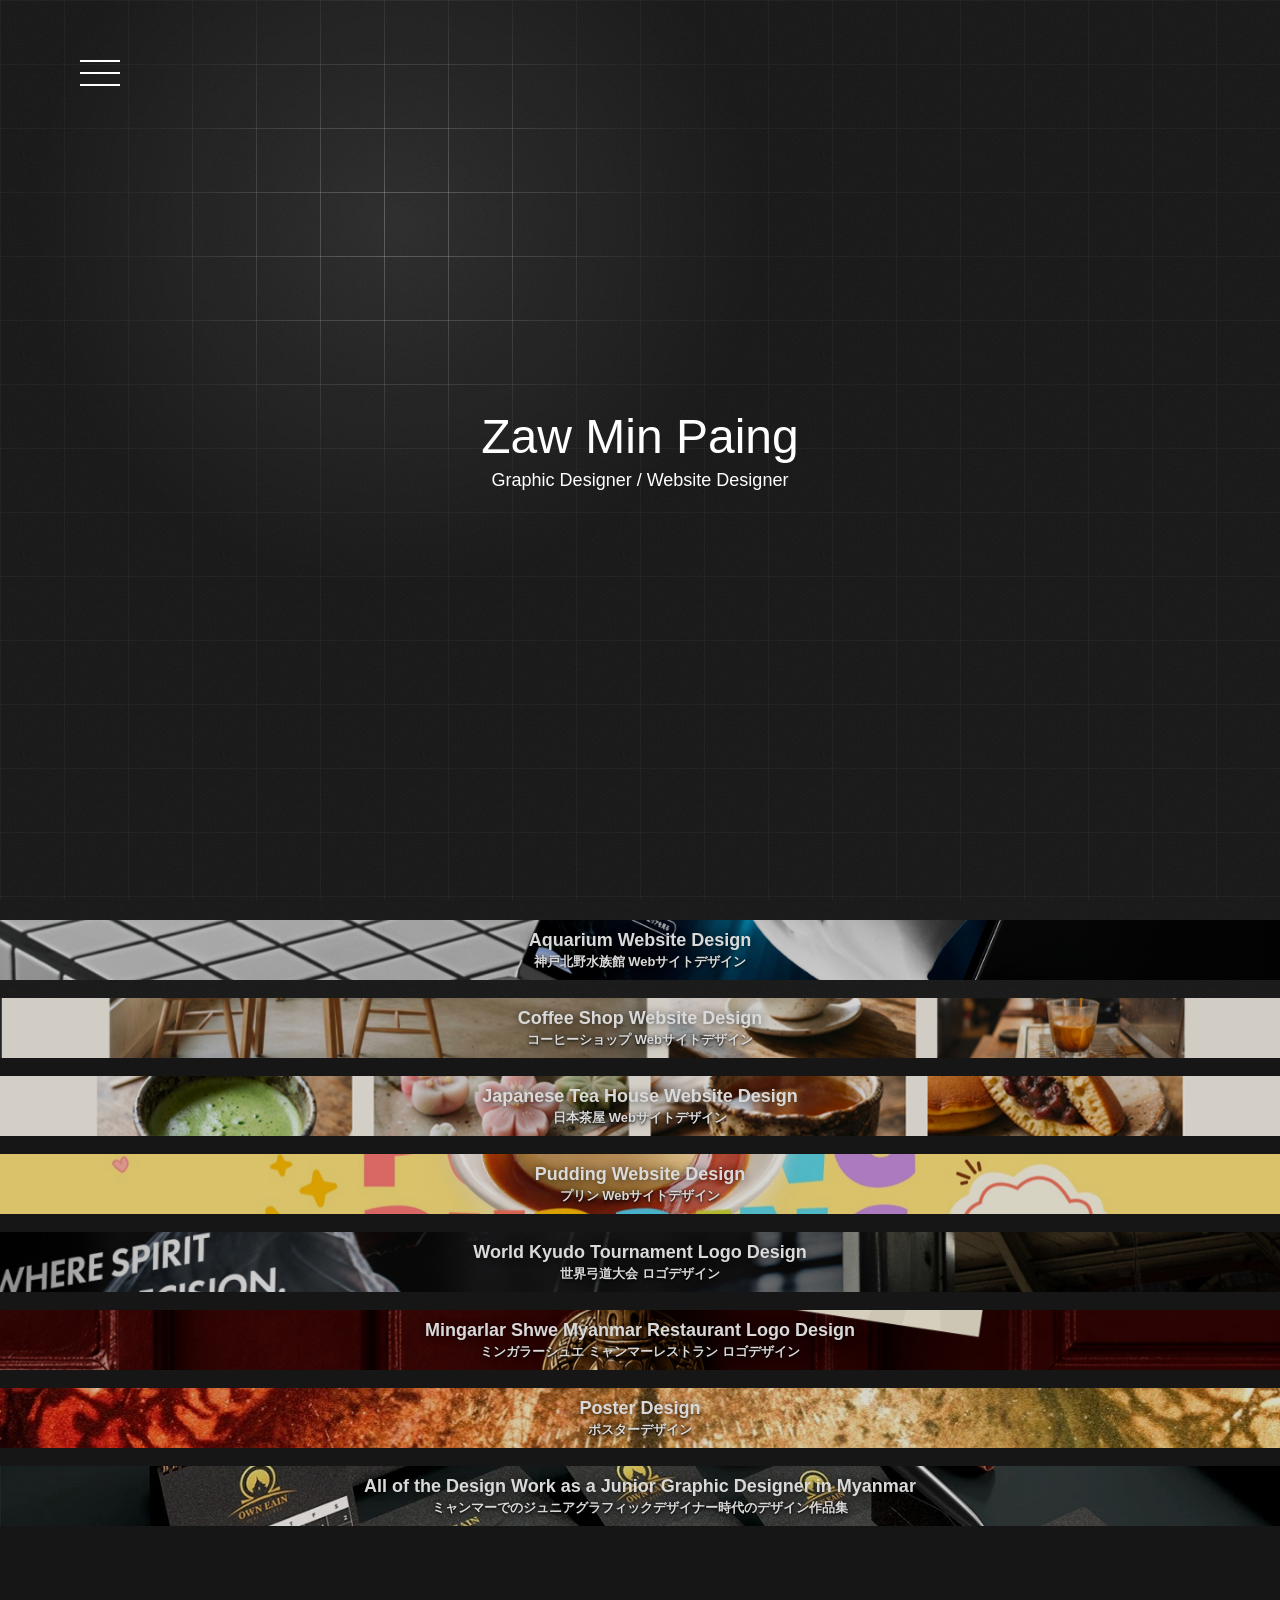
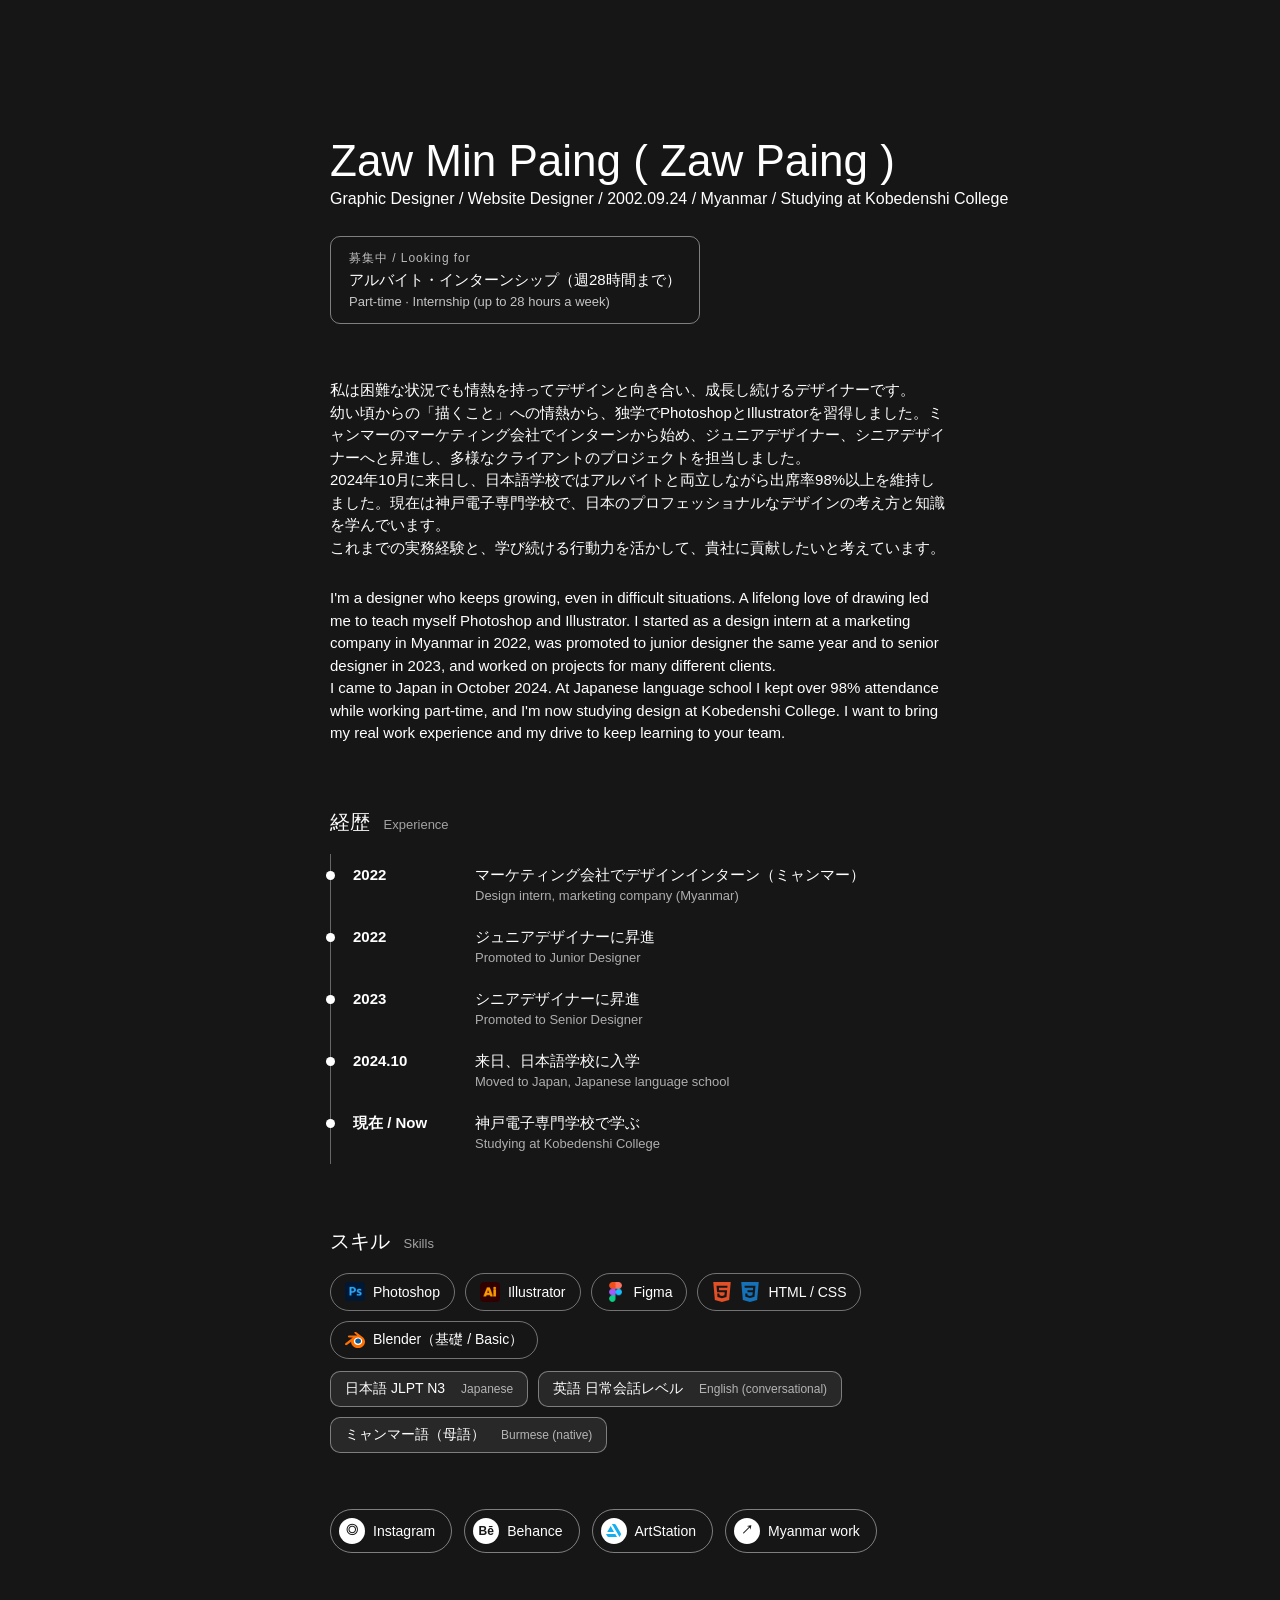
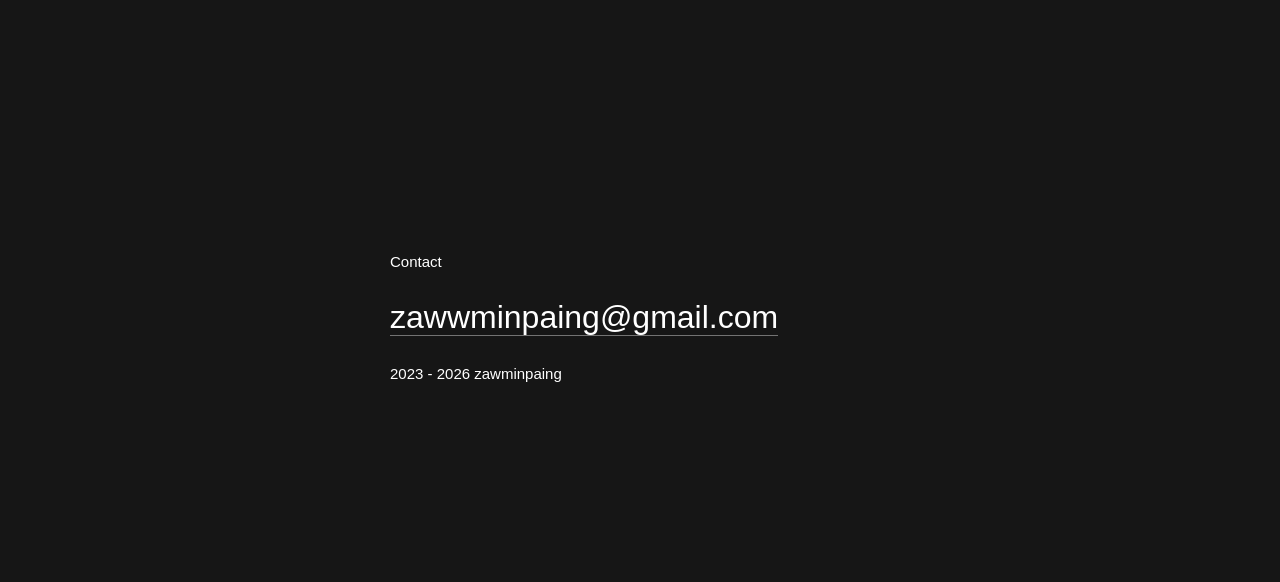
==== commit be9d668d: "update info" ====
--- a/index.html
+++ b/index.html
@@ -125,6 +125,7 @@
       <div class="sns">
         <a href="https://www.instagram.com/rein.er2828" class="sns-icon" target="_blank" rel="noopener"><i>◎</i>Instagram</a>
         <a href="https://www.behance.net/zawminpg" class="sns-icon" target="_blank" rel="noopener"><i>Bē</i>Behance</a>
+        <a href="https://www.artstation.com/zawpaing2" class="sns-icon" target="_blank" rel="noopener"><i><img src="images/icons/artstation.svg" alt="" /></i>ArtStation</a>
         <a href="https://www.behance.net/gallery/170321691/My-Personal-Portfolio" class="sns-icon" target="_blank" rel="noopener"><i>↗</i>Myanmar work</a>
       </div>
     </section>
--- a/style.css
+++ b/style.css
@@ -396,6 +396,12 @@
   font-size: 12px;
   font-style: normal;
   font-weight: bold;
+}
+
+.sns-icon i img {
+  display: block;
+  width: 15px;
+  height: 15px;
 }
 
 .sns-icon:hover {
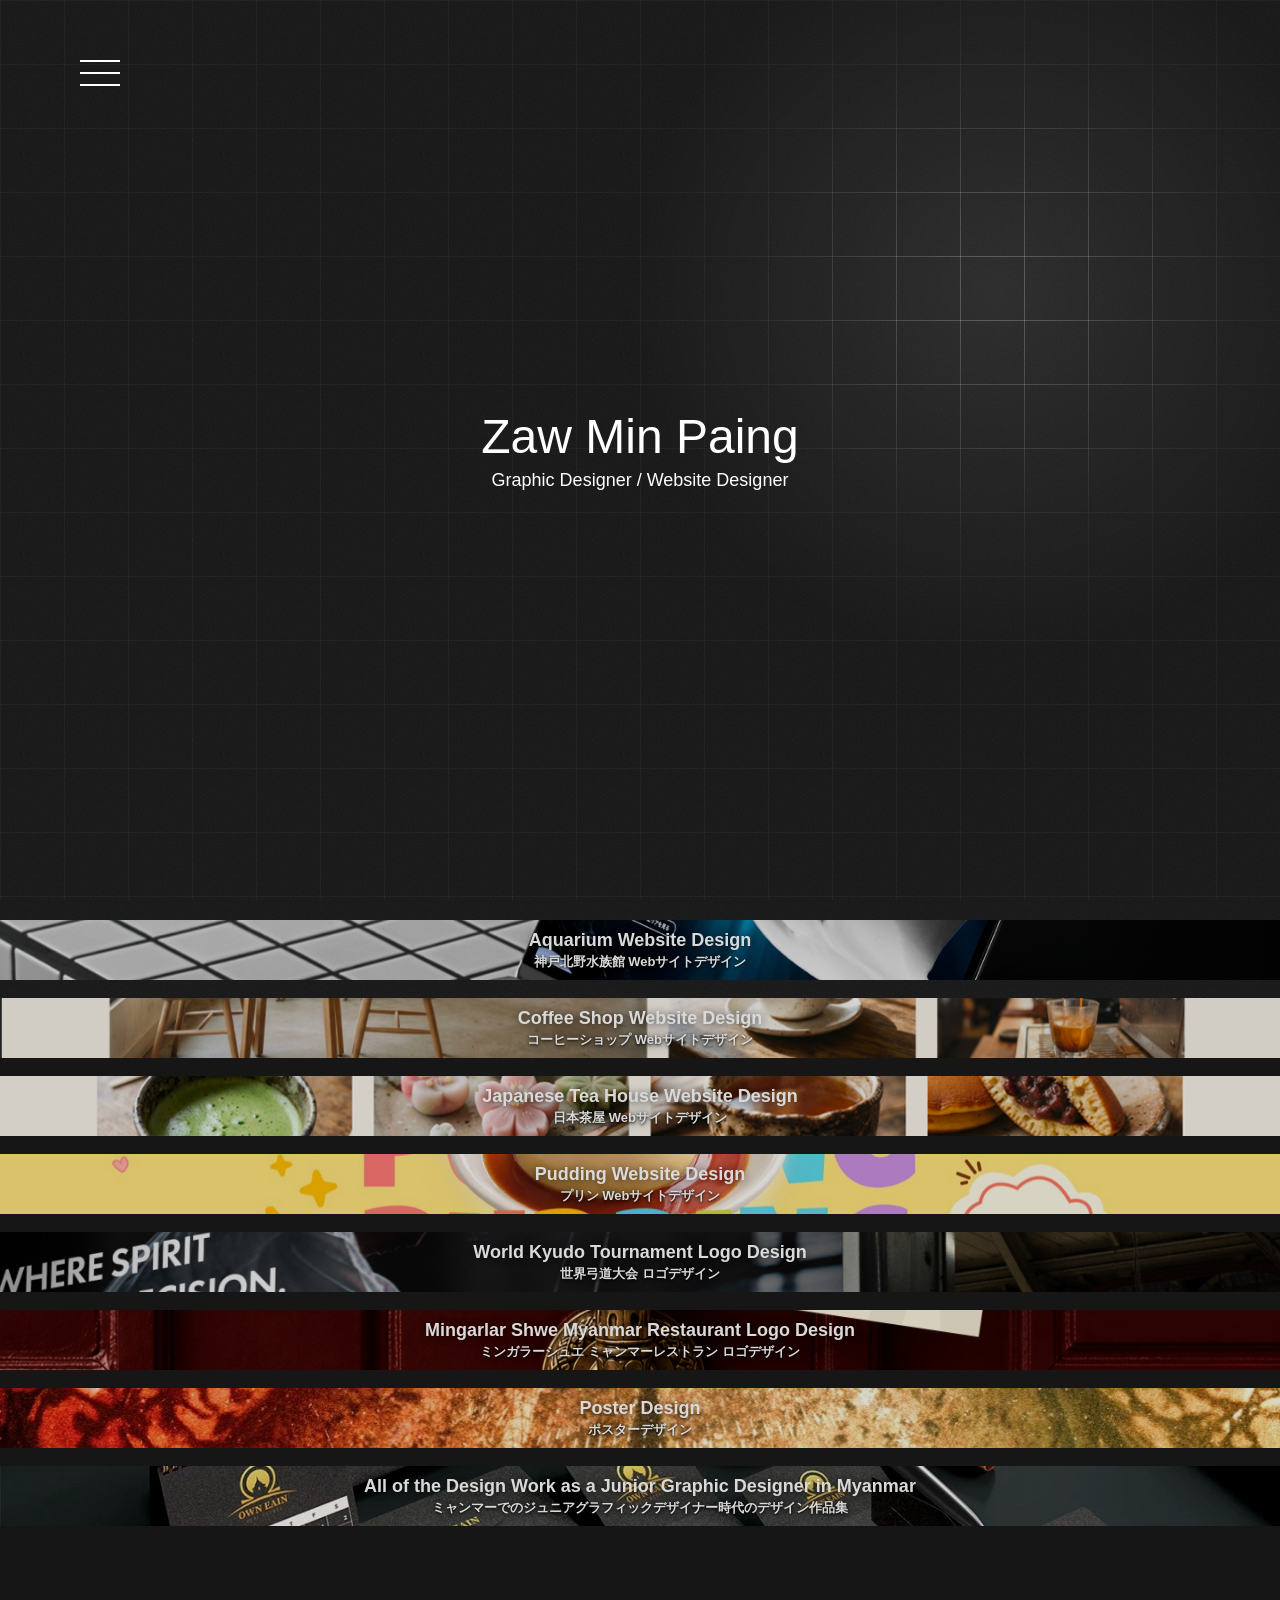
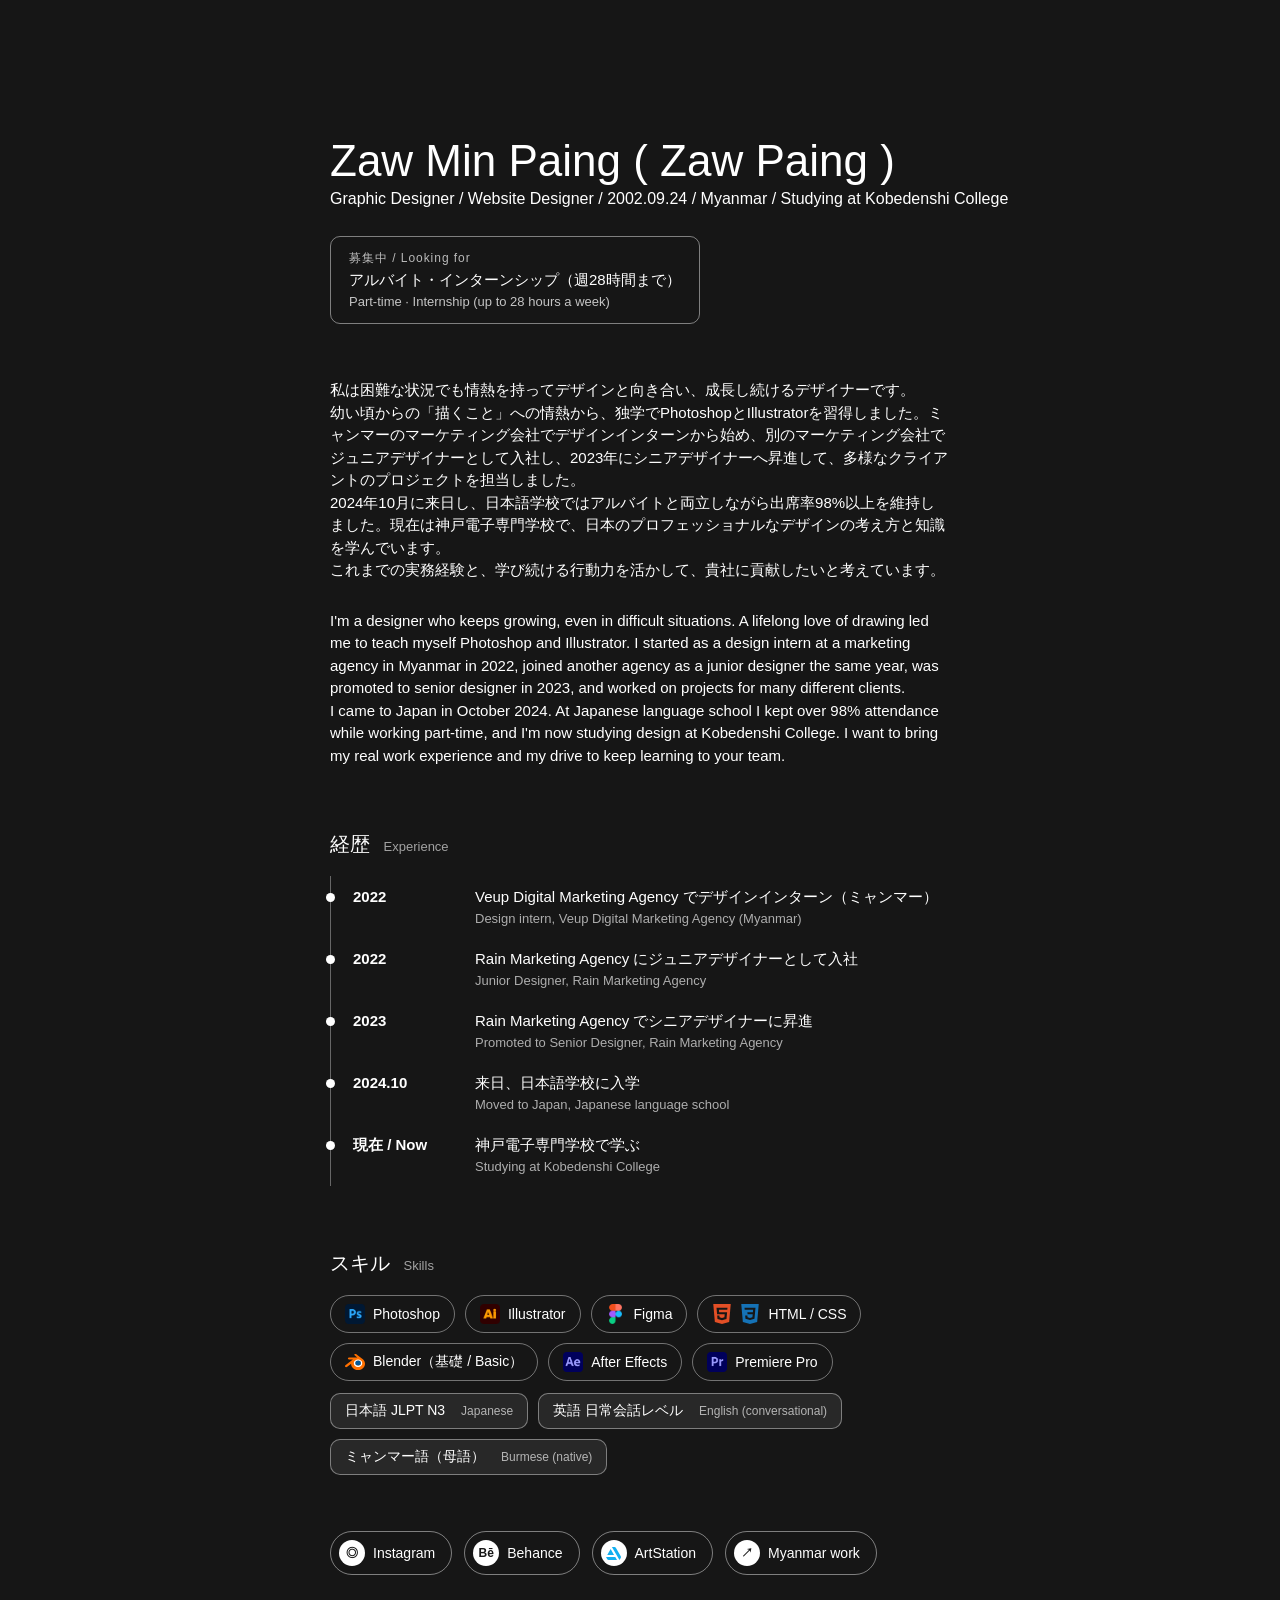
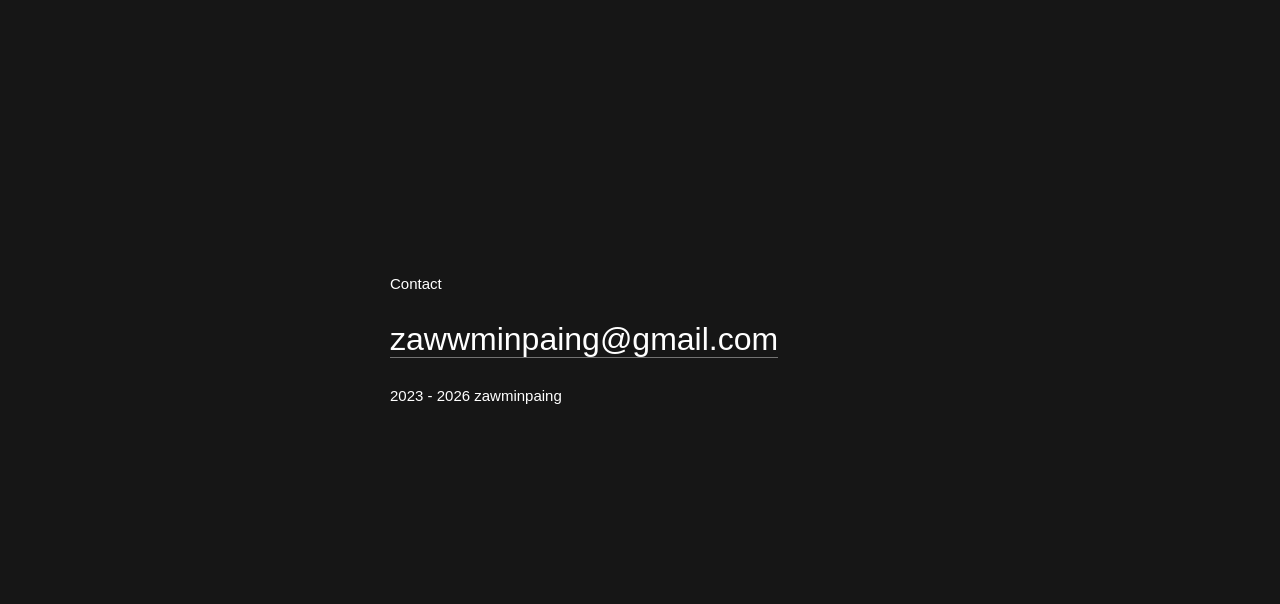
==== commit f531f420: "Add After Effects and Premiere Pro to skills; update about text Co-Authored-By: Claude Opus 5.5 <nor" ====
--- a/index.html
+++ b/index.html
@@ -81,7 +81,7 @@
       <!-- ဂျပန်လို ကိုယ်ရေးအကျဉ်း -->
       <p class="about-text">
         私は困難な状況でも情熱を持ってデザインと向き合い、成長し続けるデザイナーです。<br />
-        幼い頃からの「描くこと」への情熱から、独学でPhotoshopとIllustratorを習得しました。ミャンマーのマーケティング会社でインターンから始め、ジュニアデザイナー、シニアデザイナーへと昇進し、多様なクライアントのプロジェクトを担当しました。<br />
+        幼い頃からの「描くこと」への情熱から、独学でPhotoshopとIllustratorを習得しました。ミャンマーのマーケティング会社でデザインインターンから始め、別のマーケティング会社でジュニアデザイナーとして入社し、2023年にシニアデザイナーへ昇進して、多様なクライアントのプロジェクトを担当しました。<br />
         2024年10月に来日し、日本語学校ではアルバイトと両立しながら出席率98%以上を維持しました。現在は神戸電子専門学校で、日本のプロフェッショナルなデザインの考え方と知識を学んでいます。<br />
         これまでの実務経験と、学び続ける行動力を活かして、貴社に貢献したいと考えています。
       </p>
@@ -89,8 +89,8 @@
       <!-- အင်္ဂလိပ်လို ကိုယ်ရေးအကျဉ်း -->
       <p class="about-text en">
         I'm a designer who keeps growing, even in difficult situations. A lifelong love of drawing led me to teach myself
-        Photoshop and Illustrator. I started as a design intern at a marketing company in Myanmar in 2022, was promoted to
-        junior designer the same year and to senior designer in 2023, and worked on projects for many different clients.<br />
+        Photoshop and Illustrator. I started as a design intern at a marketing agency in Myanmar in 2022, joined another agency as a junior designer
+        the same year, was promoted to senior designer in 2023, and worked on projects for many different clients.<br />
         I came to Japan in October 2024. At Japanese language school I kept over 98% attendance while working part-time,
         and I'm now studying design at Kobedenshi College. I want to bring my real work experience and my drive to keep
         learning to your team.
@@ -99,9 +99,9 @@
       <!-- အလုပ်အတွေ့အကြုံ အချိန်စဉ် -->
       <h3 class="about-label">経歴 <span>Experience</span></h3>
       <ol class="timeline">
-        <li><b>2022</b><p>マーケティング会社でデザインインターン（ミャンマー）<span>Design intern, marketing company (Myanmar)</span></p></li>
-        <li><b>2022</b><p>ジュニアデザイナーに昇進<span>Promoted to Junior Designer</span></p></li>
-        <li><b>2023</b><p>シニアデザイナーに昇進<span>Promoted to Senior Designer</span></p></li>
+        <li><b>2022</b><p>Veup Digital Marketing Agency でデザインインターン（ミャンマー）<span>Design intern, Veup Digital Marketing Agency (Myanmar)</span></p></li>
+        <li><b>2022</b><p>Rain Marketing Agency にジュニアデザイナーとして入社<span>Junior Designer, Rain Marketing Agency</span></p></li>
+        <li><b>2023</b><p>Rain Marketing Agency でシニアデザイナーに昇進<span>Promoted to Senior Designer, Rain Marketing Agency</span></p></li>
         <li><b>2024.10</b><p>来日、日本語学校に入学<span>Moved to Japan, Japanese language school</span></p></li>
         <li><b>現在 / Now</b><p>神戸電子専門学校で学ぶ<span>Studying at Kobedenshi College</span></p></li>
       </ol>
@@ -114,6 +114,8 @@
         <li><img src="images/icons/figma.png" alt="" />Figma</li>
         <li><img src="images/icons/html.svg" alt="" /><img src="images/icons/css.svg" alt="" />HTML / CSS</li>
         <li><img src="images/icons/blender.svg" alt="" />Blender（基礎 / Basic）</li>
+        <li><img src="images/icons/aftereffects.png" alt="" />After Effects</li>
+        <li><img src="images/icons/premiere.png" alt="" />Premiere Pro</li>
       </ul>
       <ul class="skills lang">
         <li>日本語 JLPT N3<span>Japanese</span></li>
--- a/style.css
+++ b/style.css
@@ -348,6 +348,19 @@
   object-fit: contain;
 }
 
+/* icon 画像がない tool 用の小さな文字バッジ (Ae / Pr) */
+.skill-badge {
+  display: grid;
+  place-items: center;
+  width: 20px;
+  height: 20px;
+  border-radius: 4px;
+  border: 1px solid rgba(255, 255, 255, 0.6);
+  font-style: normal;
+  font-size: 10px;
+  font-weight: bold;
+  line-height: 1;
+}
 .skills.lang {
   margin-top: 12px;
 }
